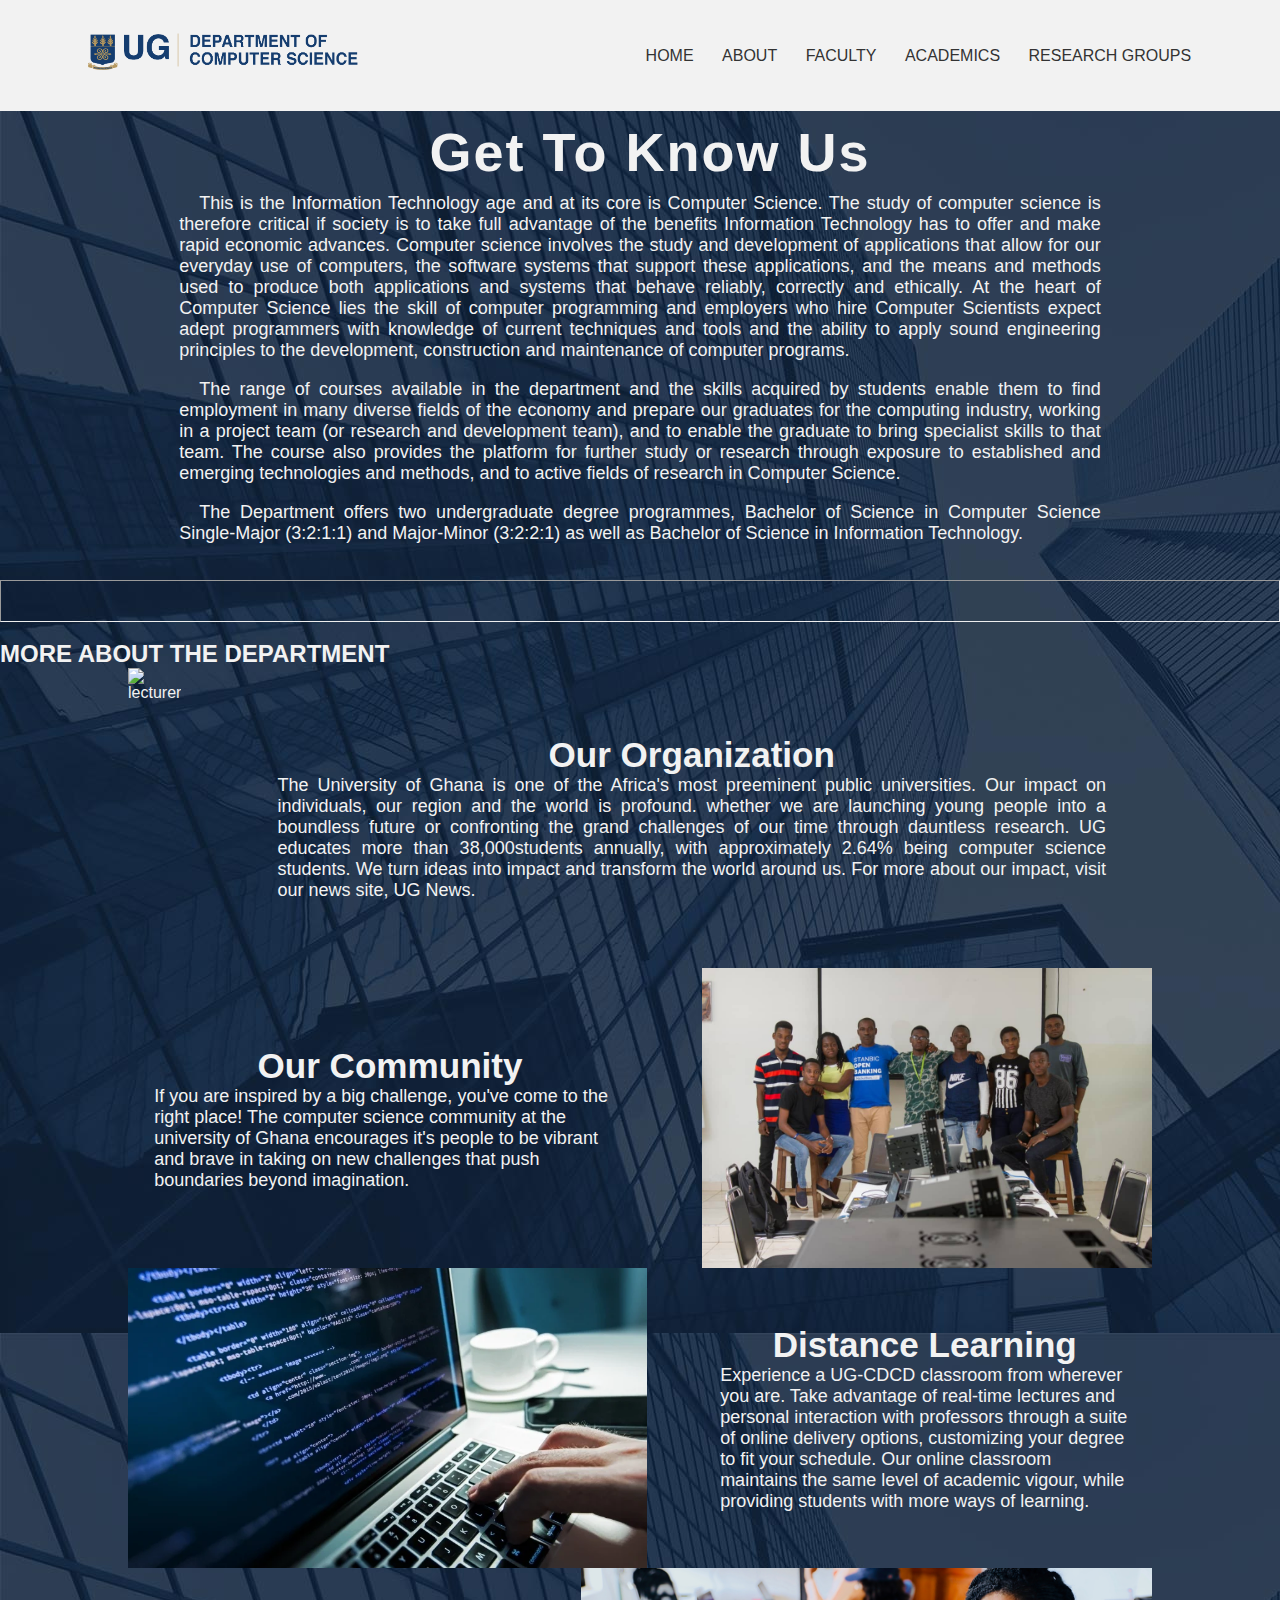
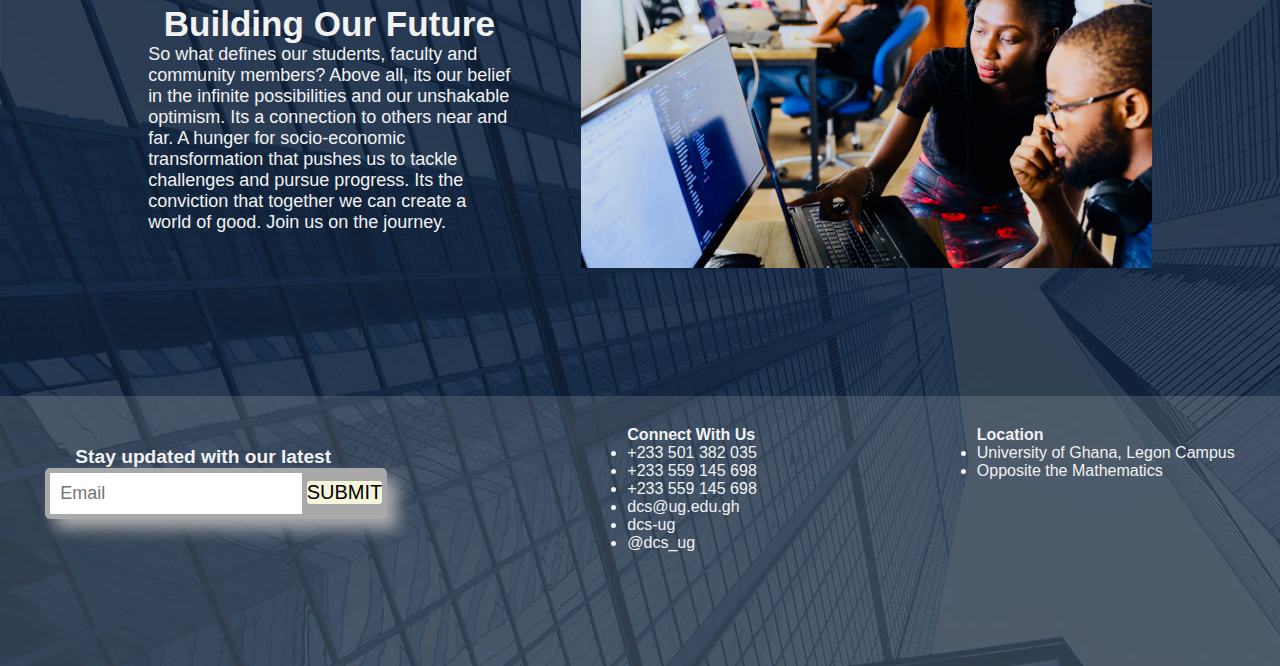
==== src/abouts.html @ 9371e445 "Updated some pages and added a few new pages" ====
<!DOCTYPE html>
<html lang="en">
<head>
    <meta charset="UTF-8">
    <meta name="viewport" content="width=device-width, initial-scale=1.0">
    <title>HOME</title>
    <link rel="stylesheet" href="STYLE.css">
    <script src="https://kit.fontawesome.com/cabafbe46d.js" crossorigin="anonymous"></script>
</head>
<body background="academicsbackground.jpg">
    <header>
        <nav>
            <a href="/" class="logo">
                <img src="comScience_logo.png" height=50 ="school logo" title="DEPARTMENT OF COMPUTER SCIENCE">
            </a>
                <div class = "banner"> 
                    <ul class="navitems">
                        <li><a href="/" class="navlink">HOME</a></li>
                        <li><a href="/abouts.html" class="navlink">ABOUT</a></li>
                        <li><a href="/faculties.html" class="navlink">FACULTY</a></li>
                        <li><a href="/academic.html" class="navlink">ACADEMICS</a></li>
                        <li><a href="/research-groups.html" class="navlink">RESEARCH GROUPS</a></li>
                    </ul>
                </div>
        </nav>
    </header>
    <div class="intro">
        <div id="topic"><h2>Get To Know Us</h2></div>
        <p >This is the Information Technology age and at its core is Computer Science. The study of computer science is therefore critical if society is to take full advantage of the benefits Information Technology has to offer and make rapid economic advances. Computer science involves the study and development of applications that allow for our everyday use of computers, the software systems that support these applications, and the means and methods used to produce both applications and systems that behave reliably, correctly and ethically. At the heart of Computer Science lies the skill of computer programming and employers who hire Computer Scientists expect adept programmers with knowledge of current techniques and tools and the ability to apply sound engineering principles to the development, construction and maintenance of computer programs.</p><br>
        <p>The range of courses available in the department and the skills acquired by students enable them to find employment in many diverse fields of the economy and prepare our graduates for the computing industry, working in a project team (or research and development team), and to enable the graduate to bring specialist skills to that team. The course also provides the platform for further study or research through exposure to established and emerging technologies and methods, and to active fields of research in Computer Science.</p><br>
        <p>The Department offers two undergraduate degree programmes, Bachelor of Science in Computer Science Single-Major (3:2:1:1) and Major-Minor (3:2:2:1) as well as Bachelor of Science in Information Technology.</p><br>
    </div>
    <br>
    <hr>
    <br>
    <div class="section head">
        <h2>MORE ABOUT THE DEPARTMENT</h2>
    </div>
    <section class="abouts-content">
        <div class="container2">
            <div class="col1">
                <img src="our_org.jpg" alt="lecturer" height="300px">
            </div>
            <div class="col2">
                <div class="title1"><h3>Our Organization</h3></div>
                <p class="content2">The University of Ghana is one of the Africa's most preeminent public universities. Our impact on individuals, our region and the world is profound. whether we are launching young people into a boundless future or confronting the grand challenges of our time through dauntless research. UG educates more than 38,000students annually, with approximately 2.64% being computer science students. We turn ideas into impact and transform the world around us. For more about our impact, visit our news site, UG News.</p>
            </div>
        </div>
        <div class="container2">
            <div class="col2">
                <div class="title1"><h3>Our Community</h3></div>
                <p>If you are inspired by a big challenge, you've come to the right place! The computer science community at the university of Ghana encourages it's people to be vibrant and brave in taking on new challenges that push boundaries beyond imagination.</p>
            </div>
            <div class="col1">
                <img src="our_community.jpg" alt="community members" height="300px">
            </div>
            
        </div>
        <div class="container2">
            <div class="col1">
                <img src="distance.webp" alt="laptop" height="300px">
            </div>
            <div class="col2">
                <div class="title1"><h3>Distance Learning</h3></div>
                <p>Experience a UG-CDCD classroom from wherever you are. Take advantage of real-time lectures and personal interaction with professors through a suite of online delivery options, customizing your degree to fit your schedule. Our online classroom maintains the same level of academic vigour, while providing students with more ways of learning.</p>
            </div>
        </div>
        <div class="container2">
            <div class="col2">
                <div class="title1"><h3>Building Our Future</h3></div>
                <p>So what defines our students, faculty and community members? Above all, its our belief in the infinite possibilities and our unshakable optimism. Its a connection to others near and far. A hunger for socio-economic transformation that pushes us to tackle challenges and pursue progress. Its the conviction that together we can create a world of good. Join us on the journey.</p>
            </div>
            <div class="col1">
                <img src="buildingfuture.jpg" alt="students" height="300px">
            </div>
        </div>
    </section>
    <footer>
        <div class="container">
            <div id="contact">
                <b id="newsletter">Stay updated with our latest</b>
                <div class="detail">
                    <form action="">
                        <div class="input-box">
                            <i class="bi bi-message"></i>
                            <input type="text" name="email" placeholder="Email">
                            <button type="submit">SUBMIT</button>
                        </div>
                    </form>
                </div>
            </div>
            <div class="contact-info">
                <div>
                <b>Connect With Us</b>
                <ul>
                    <li><i class="fa-solid fa-phone"></i>   +233 501 382 035</li>
                    <li><i class="fa-solid fa-phone"></i>   +233 559 145 698</li>
                    <li><i class="fa-brands fa-whatsapp"></i>   +233 559 145 698</li>
                    <li><i class="fa-regular fa-envelope"></i>   dcs@ug.edu.gh</li>
                    <li><i class="fa-brands fa-telegram"></i>   dcs-ug</li>
                    <li><i class="fa-brands fa-instagram"></i>   @dcs_ug</li>
                </ul>
                </div>
            </div>
            <div class="location">
                <div>
                <b>Location</b>
                <ul>
                    <li>University of Ghana, Legon Campus</li>
                    <li>Opposite the Mathematics</li>
                </ul>
                </div>
            </div>
        </div>
    </footer>
</body>
</html>
---- src/STYLE.css ----
*{
    font-family: Arial, Helvetica, sans-serif;
    margin: 0;
    padding: 0;
}
body{
    color:#f2f2f2;
}

header{
    min-height: 10vh;
    width: 100%;
    background: none;
    z-index: 100;
    padding: 0 20px 0 0;
    z-index: 1;
    background-color: #f2f2f2;
}

.logo{ 
    width: 10px;
    height: 10px;
    top: 0;
    padding-top: 0;
    height: 60px;
}

nav {
    padding: 2% 6%;
    font-size: medium;
    font-weight: 400;
    overflow: auto;
    justify-content: space-between;
    align-items: center;
    display: flex;
}


.banner{
    flex: 1;
    text-align: right;
}

.banner ul li{
    list-style: none;
    display: inline-block;
    padding: 0 12px;
    position:relative;
}

.navlink::before{
    position: absolute;
    top: 100%;
    left: 0;
    width: 0;
    height: 2px;
    content:"";
    transition: 0.3s;
}

.navlink:hover{
    color: darkgoldenrod;
}

.navlink {
    text-decoration: none;
    color: #333;
}

.navlink::after{
    content: "";
    height: 2px;
    width: 100%;
    background: rgb(0,);
}

.background_vid{
    position: relative;
    padding-bottom: 56.25%;
    overflow: hidden;
    z-index: 0;
}

.background_vid video{
    position: absolute;
    top: 0;
    left: 0;
    padding-left: 0;
    padding-right: 0;
    width: 100%;
    height: 70%;
    object-fit: cover;
}

.over-video-text h3{
    position: relative;
    display: flex;
    font-weight: 700;
    top: 20%; /* Adjust these values to position your text */
    left: 80%; /* Adjust these values to position your text */
    transform: translate(-20%, -30%);
    color: #fff; /* Adjust text color to ensure visibility */
    font-size: 55px; /* Adjust text size as needed */
    text-align: right; /* Center align text */
    z-index: 1; /* Ensure text is above the video */

}

#title{
    text-align: center;
    font-weight: 700;
    margin: 10px 0;
    padding-top: 0;
    padding-bottom: 0;
    font-weight: 900;
    font-size: 50px;
    color: aliceblue;
}

.courses{
    margin-top: 2%;
    display: flex;
    justify-content: space-between;
    padding: 0 40px ;
    line-height: 22px;
    color: #333;
    font-size: 20px;
    max-width: max-content;
    width: 1400px;
    height: 350px;
    gap: 50px;
}

.course-box:hover{
    cursor: pointer;
    box-shadow: 10px 10px 15px #333;
}

.course-box{
    flex-basis: 31%;
    background: rgba(255, 255, 255, 0.6);
    border-radius: 15px;
    margin-bottom: 5%;
    padding: 20px 20px;
    box-sizing: border-box;
    transition: 0.5s;
}

.course-box:hover{
    box-shadow: 0 0 20px 0px rgba(0, 0, 0, 0.2);
}

#course{
    padding-top: 20px;
}

.read {
    padding-top: 30px;
    padding-bottom: 0;
}

#newsletter{
    font-size: larger;
    padding: 0 30px;
}

footer{
    background-color: rgba(192, 192, 192, 0.2);
    color: #f2f2f2;
    height: 30vh;
}

.container{
    display: flex;
    flex-direction: row;
    justify-content: center;
    gap: 200px;
    padding-top: 30px;
}

.detail{
    display: flex;
    align-items: left;
    justify-content: left;
}

.input-box{
    padding: 5px;
    border-radius: 5px;
    box-shadow: 10px 10px 15px #A9A9A9;
    background-color: #A9A9A9;
}

.input-box input{
    border: none;
    outline: none;
    font-size: 18px;
    padding: 10px 10px;
}

.input-box button{
    background: beige;
    padding: 20px, 20px;
    font-size: 20px;
    border: none;
    border-radius: 3px;
    cursor: pointer;
    transition: .3s;
}

#contact{
    padding-top: 20px;
}
.contact-info{
    position: relative;
    padding: 0 0 0 40px;
    align-items: right;
    justify-content: right;
    display: flex;
    margin-right: 20px;
}

@media(max-width: 700px){
    .row{
        flex-direction: column;
    }
    .banner ul li{
        display: block;
        padding: 30px;
    }
    .banner{
        position: absolute;
        height: 100vh;
        width: 200px;
        top: 0;
        right: 0;
        text-align: left;
        z-index: 2;
    }

}

/*FOR THE ABOUT PAGE*/

.first-img{
    padding-left: 100px;
    padding-right: 80px;
}

.intro{
    justify-content: center;
    text-align: justify;
    text-indent: 20px;
    padding-left: 10%;
    padding-right: 10%;
    color: #f2f2f2;
}
#topic{
    font-size: 25px;
    text-align: center;
    font-weight:bold;
    padding-top: 10px;
    padding-bottom: 30px;
}

p{
    font-family: Verdana, Geneva, Tahoma, sans-serif;
    font-size: 18px;
}
hr{
    padding-bottom: 40px;
    padding-left:25%;
    padding-right: 25%;
}

.section head h2{
    font-size: 45px;
    padding: 20px 0;
    text-align: center;
    font-style: italic;
}

.container2{
    display: flex;
    justify-content: center;
    gap: 50px;
    align-items: center;
    padding-left: 10%;
    padding-right: 10%;
}

.col1{
    display: flex;
    box-sizing: border-box;
    border-radius: 15px;
}

.abouts-content{
    padding-bottom: 10%;
}

.title1{
    font-size: 30px;
    text-align: center;
}

.content2{
    text-align: justify;
}

/*I'm trying to round the edges of the pictures*/

/*FOR THE FACULTY PAGE*/

.faculty content{
    width: 3000px;
    padding-left: 10%;
    padding-right: 10%;
}

.team{
    margin: 0 75px 0 0;
    overflow: auto;
    padding-bottom: 30px;
}

.container3{
    display: block;
    padding-right: 30px;
    padding-left: 30px;
    max-width: 70%;
}

#topic{
    text-align: center;
    font-weight: bold;
    letter-spacing: 2px;
    color: #f2f2f2;
    padding-bottom: 10px;
    width: 100%;
    font-size: 36px;
    box-sizing: border-box;
    border: #333;
    font-style: underline;
}

#topic::after{
    content: "";
    background: bisque;
    height: 3px;
    width: 150px;
    margin: 10px auto;

}

.column{
    margin-top: 15px;
    width: 100%; 
}

.column h4{
    font-size: 18px;
    font-weight: bold;
    font-style: italic;
}

.column h6{
    font-weight: bold;
}

.responsive-img{
    position: relative;
    height: 400px;
    width: 300px;
    opacity: 1;
    padding-bottom: 10px;
}

.row3{
    display: flex;
    justify-content: space-between;
    align-items:center;
    width: 100%;
    gap: 200px;
    color: #f2f2f2;
    
}

.intro h2,p{
    padding-left: 5%;
    padding-right: 5%;
}

.text{
    border: solid 1px black;
    border-radius: 5px;
    padding-top: 30px;
    margin-top: 30px;
    padding-left: 20px;
    padding-right: 20px;
    margin-bottom: 30px;
}

#commpsa{
    text-align: center;
    font-weight: bold;
}

.contacts{
    list-style-type: none;
}

/*FOR THE ACADEMICS PAGE*/
.academic-section{
    padding-left: 30px;
    padding-right: 30px;
}

.academic-title{
    font-size: 45px;
}

.options{
    min-width: 15em;
    position: relative;
    margin: 2em;
}

.options *{
    box-sizing: border-box;
}

.dropdown-btn{
    background-color: azure;
    color: black;
    display: flex;
    justify-content: center;
    align-items: center;
    border: 2px rgba(192, 192, 192, 0.2) solid;
    border-radius: 0.5em;
    padding: 1em;
    cursor: pointer;
    transition: 0.3s;
}

/*
    Clicked styles added later in JavaScript
*/
.dropdown-btn-clicked{
    border: 2px rgba(54,169,189,0.3);
    box-shadow: 0 0 0.8em rgba(54,169,189,0.3);
}

.dropdown-btn:hover{
    background: #A9A9A9;
}

.caret{
    width: 0;
    height: 0;
    border-left: 5px solid transparent;
    border-right: 5px solid transparent;
    border-top: 6px solid #fff;
    transition: 0.3s;
}

/*Rotate styles added later in JavaScript*/
.caret-rotate{
    transform: rotate(180deg);
}

.menu{
    list-style: none;
    padding: 0.2em 0.5em;
    background: rgba(200,200,200,0.8);
    border: 1px #333 solid;
    box-shadow: 0 0.5em 1em rgba(0, 0, 0, 0.2);
    border-radius: 0.5em;
    color: #333;
    position: absolute;
    top: 3em;
    left: 50%;
    transform: translateX(-50%);
    opacity: 0;
    display: none;
    transition: 0.2s;
    z-index: 1;
}

.menu li{
    padding: 0.7em 0.5em;
    margin: 0.3em 0;
    border-radius: 0.5em;
    cursor: pointer;
}

.menu li:hover{
    background: rgba(54,169,189,0.7);
}
/*Open styles added later in JavaScript*/
.menu-open{
    display: block;
    opacity: 1;
}

.jobs a{
    text-decoration: none;
    color: #f2f2f2;
}

/*CAREERS PAGE*/
.career{
    text-align: justify;
    line-height: 2em;
    font-size: 20px;
    padding-bottom: 40px;
    padding-top: 40px;
}

.career1{
    font-size: 50px;
    font-family: 'Lucida Sans', 'Lucida Sans Regular', 'Lucida Grande', 'Lucida Sans Unicode', Geneva, Verdana, sans-serif;
    font-weight: bolder;
    text-align: center;
    padding-bottom: 20px;
    color: black;
}

.career-list{
    padding-left: 150px;
}

#advice1{
    color: black;
    font-size: 45px;
    text-align: center;
    padding-bottom: 20px;
    padding-top: 30px;
    font-family: 'Lucida Sans', 'Lucida Sans Regular', 'Lucida Grande', 'Lucida Sans Unicode', Geneva, Verdana, sans-serif;
}

.advice{
    border: 5px #333 solid;
    box-sizing: border-box;
    margin: 30px;
    box-shadow: #A9A9A9;
}

.advice p{
    padding-bottom: 20px;
}

.career p a{
    color:bisque;
    text-decoration: none;
}
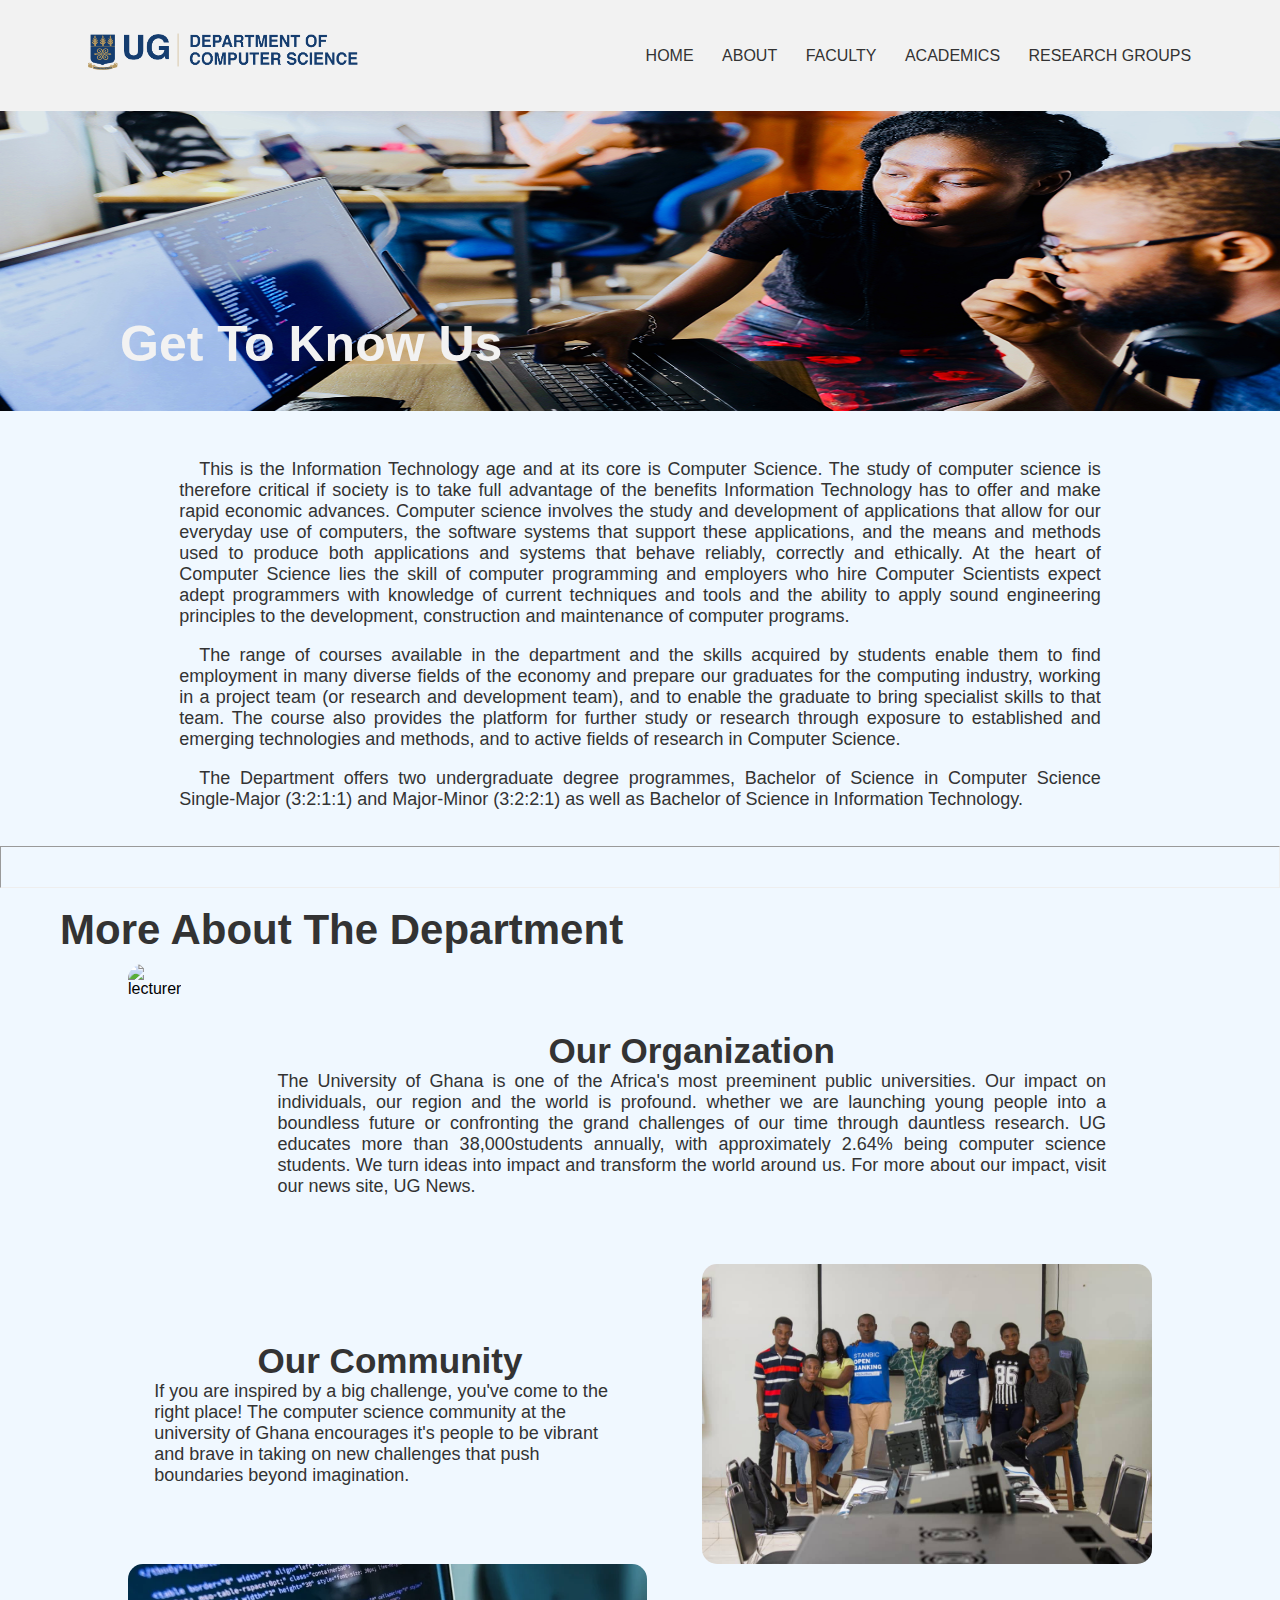
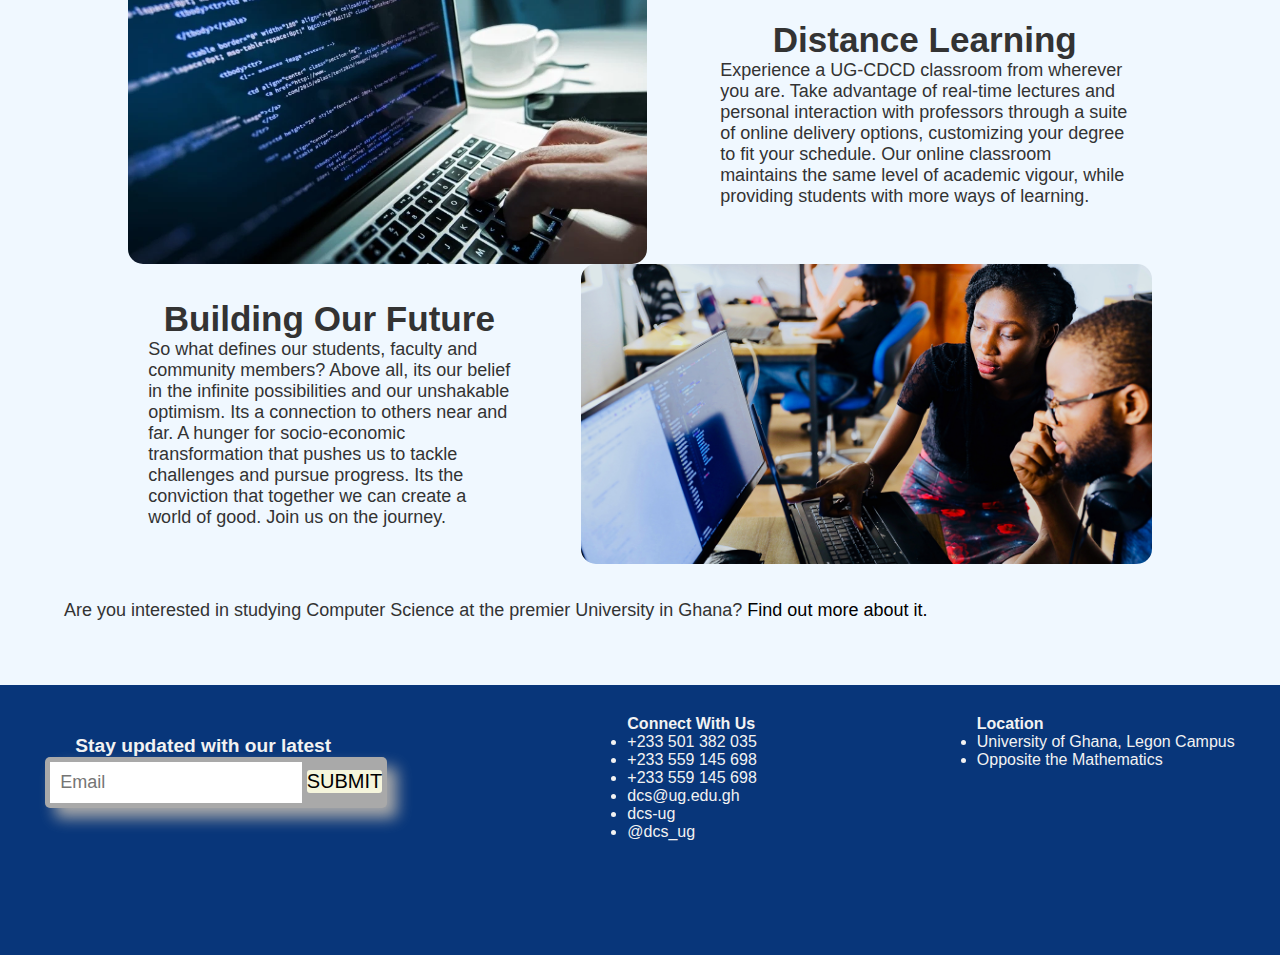
==== commit afc36736: "changed the look of the abouts and faculties pages" ====
--- a/src/abouts.html
+++ b/src/abouts.html
@@ -7,7 +7,7 @@
     <link rel="stylesheet" href="STYLE.css">
     <script src="https://kit.fontawesome.com/cabafbe46d.js" crossorigin="anonymous"></script>
 </head>
-<body background="academicsbackground.jpg">
+<body class="home-body">
     <header>
         <nav>
             <a href="/" class="logo">
@@ -24,8 +24,14 @@
                 </div>
         </nav>
     </header>
+    <div class="banner1">
+        <img src="buildingfuture.jpg" alt="about the department" width="100%" height="300px">
+        <div class="banner-text">
+            <h2>Get To Know Us</h2>
+        </div>
+    </div>
+    <br>
     <div class="intro">
-        <div id="topic"><h2>Get To Know Us</h2></div>
         <p >This is the Information Technology age and at its core is Computer Science. The study of computer science is therefore critical if society is to take full advantage of the benefits Information Technology has to offer and make rapid economic advances. Computer science involves the study and development of applications that allow for our everyday use of computers, the software systems that support these applications, and the means and methods used to produce both applications and systems that behave reliably, correctly and ethically. At the heart of Computer Science lies the skill of computer programming and employers who hire Computer Scientists expect adept programmers with knowledge of current techniques and tools and the ability to apply sound engineering principles to the development, construction and maintenance of computer programs.</p><br>
         <p>The range of courses available in the department and the skills acquired by students enable them to find employment in many diverse fields of the economy and prepare our graduates for the computing industry, working in a project team (or research and development team), and to enable the graduate to bring specialist skills to that team. The course also provides the platform for further study or research through exposure to established and emerging technologies and methods, and to active fields of research in Computer Science.</p><br>
         <p>The Department offers two undergraduate degree programmes, Bachelor of Science in Computer Science Single-Major (3:2:1:1) and Major-Minor (3:2:2:1) as well as Bachelor of Science in Information Technology.</p><br>
@@ -34,7 +40,7 @@
     <hr>
     <br>
     <div class="section head">
-        <h2>MORE ABOUT THE DEPARTMENT</h2>
+        <h2>More About The Department</h2>
     </div>
     <section class="abouts-content">
         <div class="container2">
@@ -74,6 +80,9 @@
                 <img src="buildingfuture.jpg" alt="students" height="300px">
             </div>
         </div>
+        <br>
+        <br>
+        <p id="find">Are you interested in studying Computer Science at the premier University in Ghana? <a href="/admissios.html">Find out more about it.</a></p>
     </section>
     <footer>
         <div class="container">
--- a/src/STYLE.css
+++ b/src/STYLE.css
@@ -4,7 +4,7 @@
     padding: 0;
 }
 body{
-    color:#f2f2f2;
+    background-color: #f2f2f2;
 }
 
 header{
@@ -106,6 +106,41 @@
 
 }
 
+.home-body{
+    background-color:aliceblue;
+}
+
+.banner{
+    position: relative;
+}
+
+.banner img{
+    max-width: 100%;
+    height: auto;
+}
+
+.banner-text{
+    position: absolute;
+    top: 25%;
+    color: #f2f2f2;
+    padding-left: 120px;
+    padding-top: 10%;
+}
+
+.banner-text h2{
+    font-size: 50px;
+    font-weight: bold;
+    text-align: center;
+    justify-content: center;
+    margin-bottom: 5px;
+}
+
+.banner-text p{
+    font-size: 35px;
+    text-align: left;
+    font-weight: bold;
+}
+
 #title{
     text-align: center;
     font-weight: 700;
@@ -114,7 +149,7 @@
     padding-bottom: 0;
     font-weight: 900;
     font-size: 50px;
-    color: aliceblue;
+    color: #333;
 }
 
 .courses{
@@ -133,12 +168,12 @@
 
 .course-box:hover{
     cursor: pointer;
-    box-shadow: 10px 10px 15px #333;
+    box-shadow: 50px 50px 55px black;
 }
 
 .course-box{
     flex-basis: 31%;
-    background: rgba(255, 255, 255, 0.6);
+    background: rgb(194, 202, 213);
     border-radius: 15px;
     margin-bottom: 5%;
     padding: 20px 20px;
@@ -165,7 +200,7 @@
 }
 
 footer{
-    background-color: rgba(192, 192, 192, 0.2);
+    background-color: rgb(8, 54, 122);
     color: #f2f2f2;
     height: 30vh;
 }
@@ -253,14 +288,16 @@
     text-indent: 20px;
     padding-left: 10%;
     padding-right: 10%;
-    color: #f2f2f2;
-}
-#topic{
-    font-size: 25px;
+    color: #333;
+    padding-top: 2%;
+}
+.topic{
+    font-size: 30px;
     text-align: center;
     font-weight:bold;
     padding-top: 10px;
-    padding-bottom: 30px;
+    padding-bottom: 10px;
+    color: #333;
 }
 
 p{
@@ -273,11 +310,22 @@
     padding-right: 25%;
 }
 
+.section{
+    padding-left: 60px;
+    font-size: 28px;
+    color: #333;
+    padding-bottom: 10px;
+}
+
+.section head{
+    padding-bottom: 20px;
+}
+
 .section head h2{
     font-size: 45px;
-    padding: 20px 0;
     text-align: center;
     font-style: italic;
+    padding-bottom: 10px;
 }
 
 .container2{
@@ -291,12 +339,28 @@
 
 .col1{
     display: flex;
+}
+
+.col1 img{
     box-sizing: border-box;
     border-radius: 15px;
 }
 
+.col2{
+    color: #333;
+}
+
 .abouts-content{
-    padding-bottom: 10%;
+    padding-bottom: 5%;
+}
+
+#find{
+    color: #333;
+}
+
+#find a{
+    text-decoration: none;
+    color: black;
 }
 
 .title1{
@@ -553,4 +617,80 @@
 .career p a{
     color:bisque;
     text-decoration: none;
-}+}
+
+/*FOR ADMISSIONS PAGE*/
+.banner1{
+    position: relative;
+}
+
+.banner-text1{
+    position: absolute;
+    top: 0;
+    color: rgb(0, 0, 170);
+    padding-left: 200px;
+    padding-top: 10%;
+}
+
+.banner-text1 h2{
+    font-size: 45px;
+    font-weight: bold;
+    text-align: center;
+    justify-content: center;
+    margin-bottom: 5px;
+    align-items: center;
+}
+
+.prompt{
+    margin: 5%;
+    color: #333;
+    font-size: 30px;
+}
+
+.requirements{
+    display: flex;
+    color: #333;
+    gap: 50px;
+    margin-left: 5%;
+    margin-right: 5%;
+}
+
+.requirements h2{
+    font-size: 45px;
+    text-align: center;
+    padding-top: 70px;
+}
+
+.admission{
+    box-sizing: border-box;
+    width: max-content;
+    height: 200px;
+    background-color: rgb(147, 146, 145);
+    border-radius: 15px;
+    font-size: medium;
+    padding-top: 15px;
+    margin-right: 0;
+    justify-content: right;
+    text-align: justify;
+    margin-bottom: 30px;
+}
+
+.admission1{
+    box-sizing: border-box;
+    width: max-content;
+    height: 300px;
+    background-color: rgb(147, 146, 145);
+    border-radius: 15px;
+    font-size: medium;
+    padding-top: 30px;
+    margin-right: 0;
+    justify-content: right;
+    text-align: justify;
+    margin-bottom: 30px;
+}
+
+.admission ul{
+    list-style: none;
+    padding-left: 60px;
+    font-size: 20px;
+}
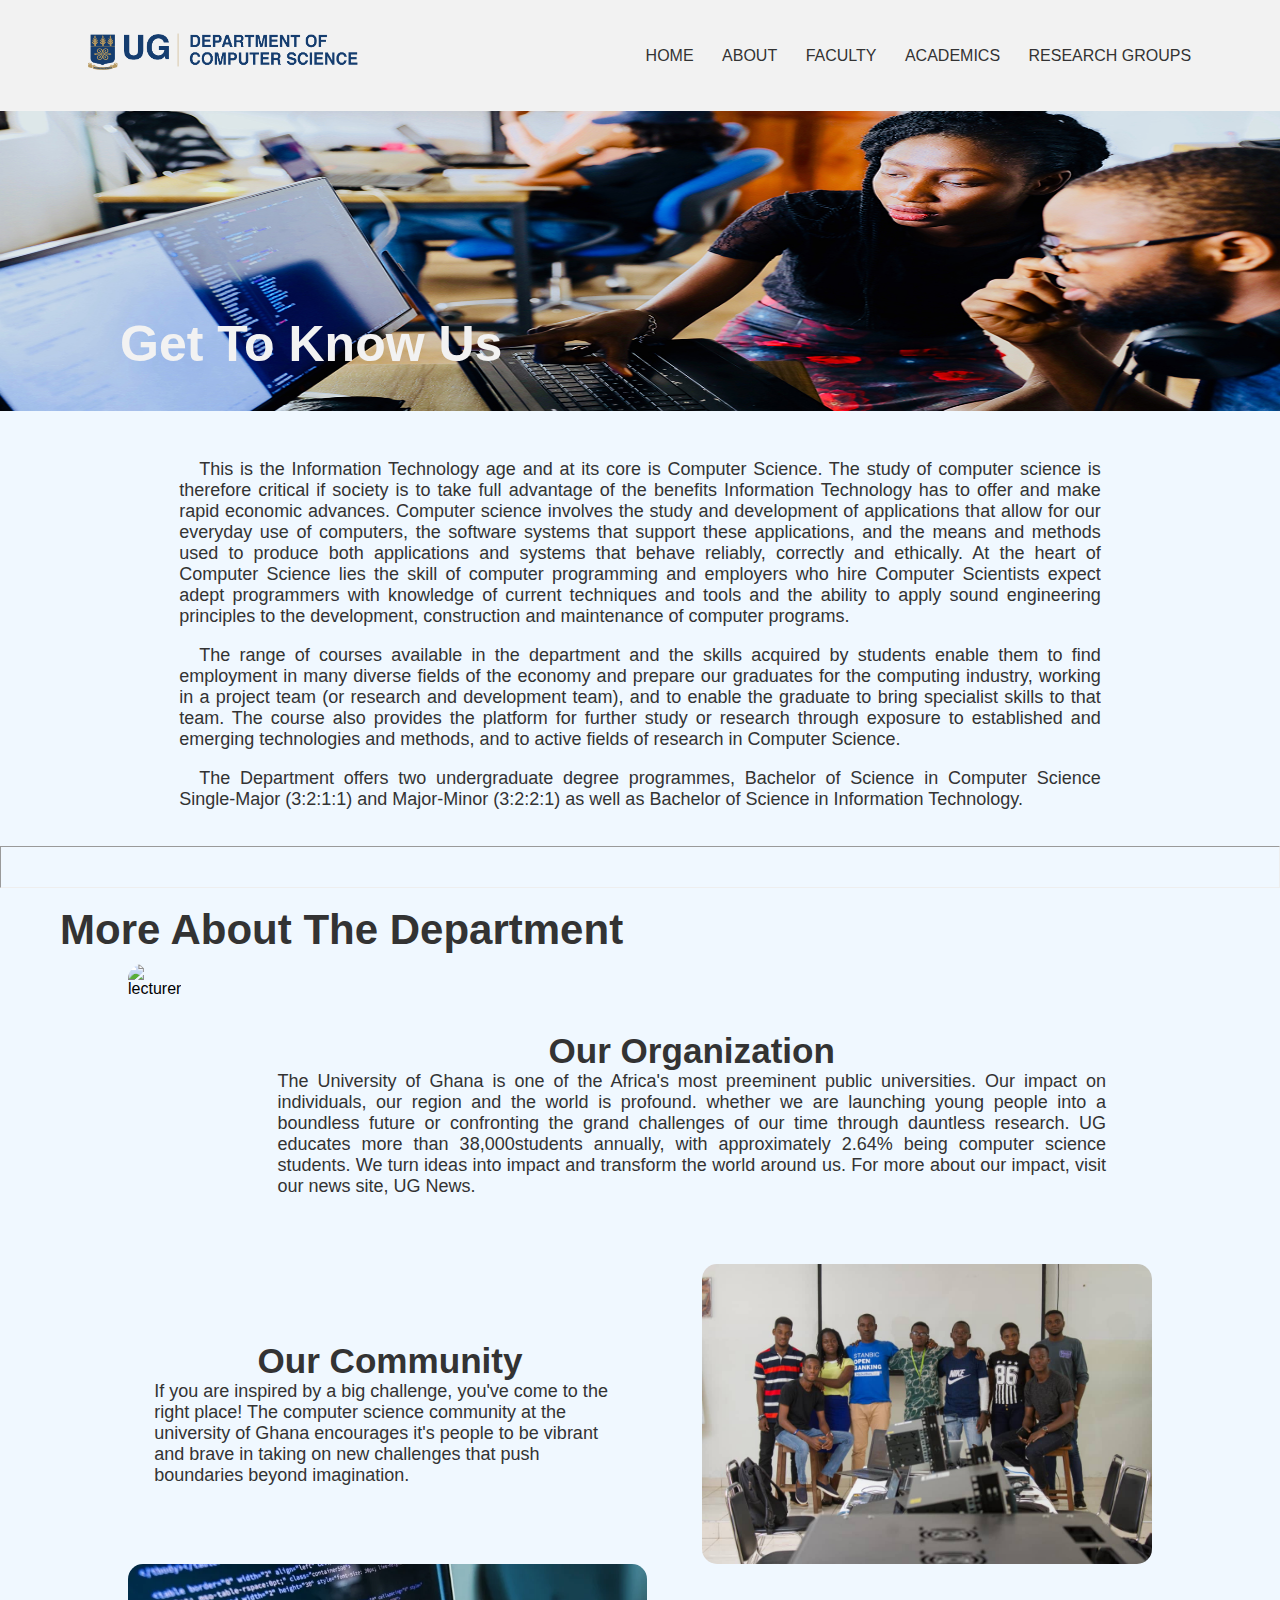
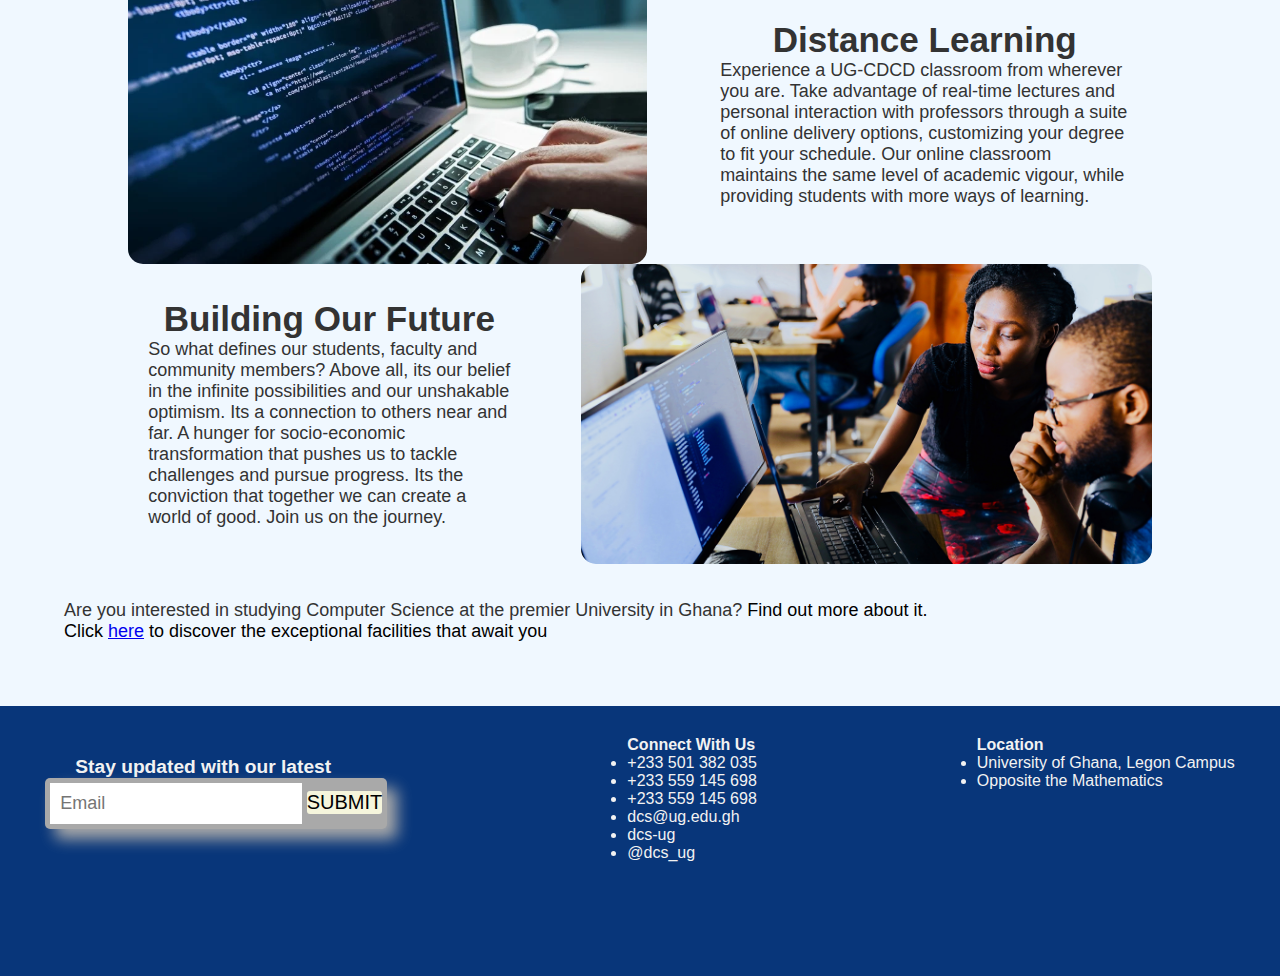
==== commit b535e1ed: "Fixed the links in all the pages" ====
--- a/src/abouts.html
+++ b/src/abouts.html
@@ -16,10 +16,10 @@
                 <div class = "banner"> 
                     <ul class="navitems">
                         <li><a href="/" class="navlink">HOME</a></li>
-                        <li><a href="/abouts.html" class="navlink">ABOUT</a></li>
-                        <li><a href="/faculties.html" class="navlink">FACULTY</a></li>
-                        <li><a href="/academic.html" class="navlink">ACADEMICS</a></li>
-                        <li><a href="/research-groups.html" class="navlink">RESEARCH GROUPS</a></li>
+                        <li><a href="abouts.html" class="navlink">ABOUT</a></li>
+                        <li><a href="faculties.html" class="navlink">FACULTY</a></li>
+                        <li><a href="academic.html" class="navlink">ACADEMICS</a></li>
+                        <li><a href="research-groups.html" class="navlink">RESEARCH GROUPS</a></li>
                     </ul>
                 </div>
         </nav>
@@ -82,7 +82,8 @@
         </div>
         <br>
         <br>
-        <p id="find">Are you interested in studying Computer Science at the premier University in Ghana? <a href="/admissios.html">Find out more about it.</a></p>
+        <p id="find">Are you interested in studying Computer Science at the premier University in Ghana? <a href="admissios.html">Find out more about it.</a></p>
+        <p> Click <a href="facilities.html">here</a> to discover the exceptional facilities that await you</p>
     </section>
     <footer>
         <div class="container">
--- a/src/STYLE.css
+++ b/src/STYLE.css
@@ -694,3 +694,59 @@
     padding-left: 60px;
     font-size: 20px;
 }
+
+/*FOR THE FACILITIES PAGE*/
+.FACILITIES{
+    font-size: 42px;
+    font-weight: bold;
+    text-align: center;
+    color: #333;
+    padding-top: 40px;
+    padding-bottom: 40px;
+}
+
+.container4{
+    background-color: rgb(148, 133, 109);
+    height: max-content;
+    padding-top: 2%;
+    padding-bottom: 2%;
+}
+
+.row6{
+    display: flex;
+    gap: 40px;
+    justify-content: center;
+    align-items: center;
+    margin: 5%;
+}
+
+.row6 img{
+    box-sizing: border-box;
+    border-radius: 15px;
+}
+
+.row7{
+    display: flex;
+    gap: 40px;
+    justify-content: center;
+    align-items: center;
+    margin: 5%;
+}
+
+.row7 img{
+    box-sizing: border-box;
+    border-radius: 15px;
+}
+
+.row8{
+    display: flex;
+    gap: 40px;
+    justify-content: center;
+    align-items: center;
+    margin: 5%;
+}
+
+.row8 img{
+    box-sizing: border-box;
+    border-radius: 15px;
+}